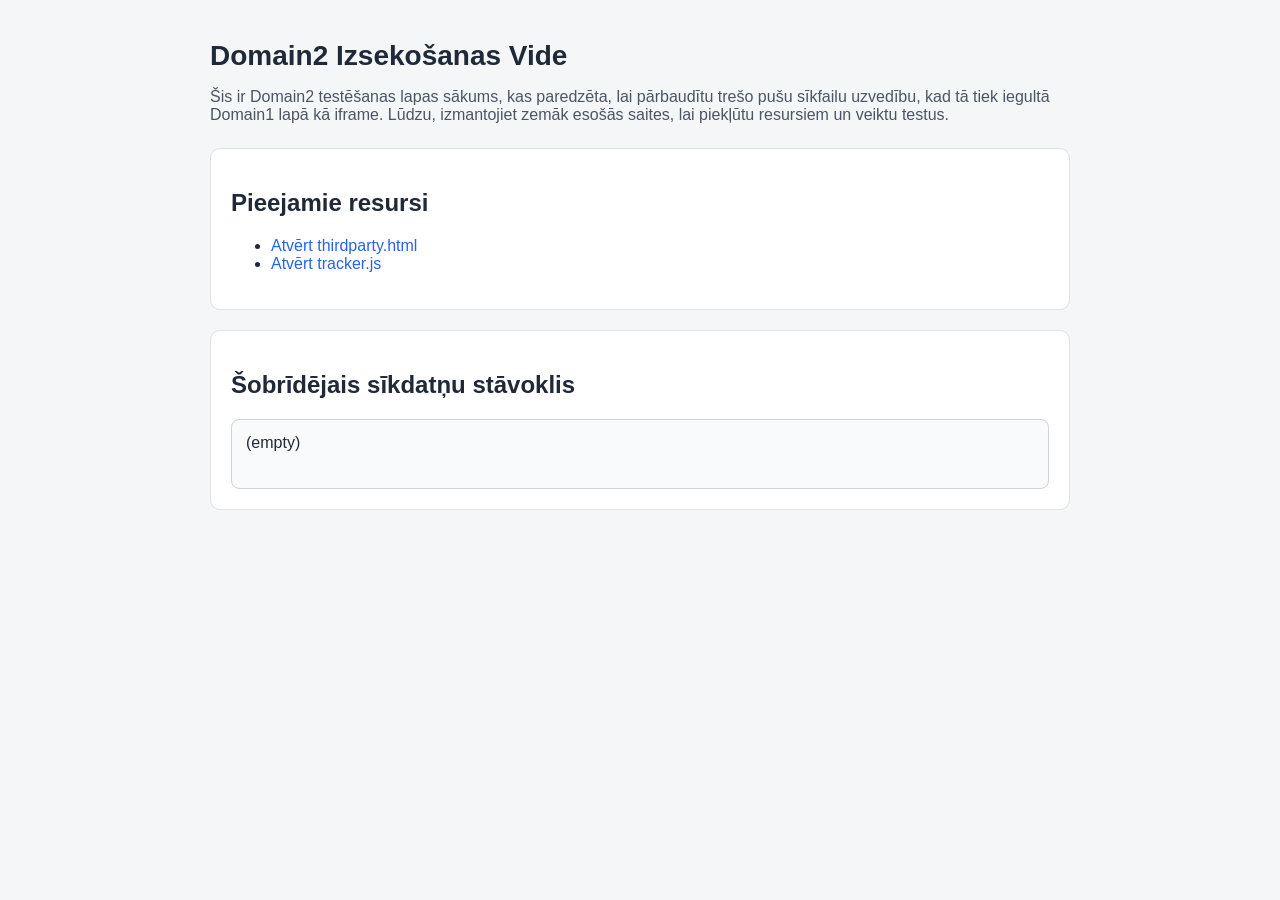
==== index.html @ cfa567f3 "commit" ====
<!doctype html>
<html lang="en">
<head>
    <meta charset="UTF-8">
    <meta name="viewport" content="width=device-width, initial-scale=1.0">
    <title>Domain2 Izsekošanas Vide</title>
    <link rel="stylesheet" href="style.css">
</head>
<body>
    <main class="container">
        <h1>Domain2 Izsekošanas Vide</h1>
        <p class="subtitle">
            Šis ir Domain2 testēšanas lapas sākums, kas paredzēta, lai pārbaudītu trešo pušu sīkfailu uzvedību, kad tā tiek iegultā Domain1 lapā kā iframe. Lūdzu, izmantojiet zemāk esošās saites, lai piekļūtu resursiem un veiktu testus.
        </p>

    <section class="card">
        <h2>Pieejamie resursi</h2>
        <ul>
            <li><a href="thirdparty.html">Atvērt thirdparty.html</a></li>
            <li><a href="tracker.js">Atvērt tracker.js</a></li>
        </ul>
    </section>

    <section class="card">
        <h2>Šobrīdējais sīkdatņu stāvoklis</h2>
        <div id="cookieOutput" class="result-box">(pārbauda...)</div>
    </section>
    </main>

    <script>
        const cookieOutput = document.getElementById("cookieOutput");
        cookieOutput.textContent = document.cookie || "(empty)";
    </script>
</body>
</html>
---- style.css ----
* {
    box-sizing: border-box;
}

body {
    margin: 0;
    font-family: Arial, sans-serif;
    background: #f4f6f8;
    color: #1f2937;
}

.container {
    max-width: 900px;
    margin: 40px auto;
    padding: 0 20px 40px;
}

.container.narrow {
    max-width: 720px;
}

h1 {
    margin-bottom: 10px;
    font-size: 28px;
}

.subtitle {
    margin-bottom: 24px;
    color: #4b5563;
}

.card {
    background: #ffffff;
    border: 1px solid #dbe2ea;
    border-radius: 10px;
    padding: 20px;
    margin-bottom: 20px;
}

.result-box {
    min-height: 70px;
    padding: 14px;
    border: 1px solid #d1d5db;
    border-radius: 8px;
    background: #f9fafb;
    white-space: pre-wrap;
    word-break: break-word;
}

.button-group {
    display: flex;
    flex-wrap: wrap;
    gap: 12px;
}

button {
    padding: 12px 16px;
    border: none;
    border-radius: 8px;
    background: #2563eb;
    color: white;
    cursor: pointer;
    font-size: 14px;
}

button:hover {
    opacity: 0.92;
}

button.secondary {
    background: #6b7280;
}

a {
    color: #2563eb;
    text-decoration: none;
}

a:hover {
    text-decoration: underline;
}
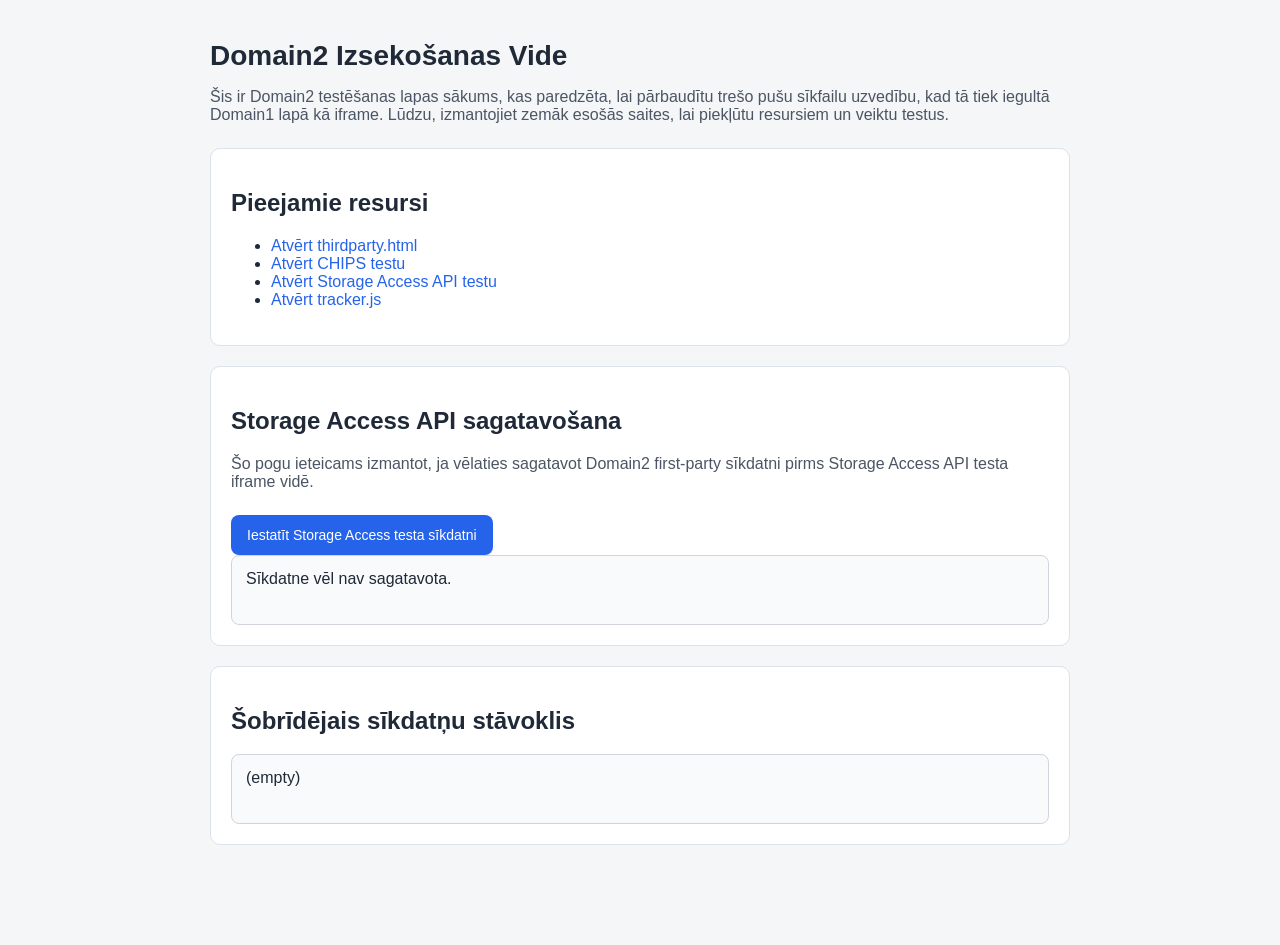
==== commit 88eb6180: "Enhance index.html with Storage Access features Added new functionality for Storage Access API prepa" ====
--- a/index.html
+++ b/index.html
@@ -1,5 +1,5 @@
 <!doctype html>
-<html lang="en">
+<html lang="lv">
 <head>
     <meta charset="UTF-8">
     <meta name="viewport" content="width=device-width, initial-scale=1.0">
@@ -17,19 +17,61 @@
         <h2>Pieejamie resursi</h2>
         <ul>
             <li><a href="thirdparty.html">Atvērt thirdparty.html</a></li>
+            <li><a href="thirdparty.html?mode=chips">Atvērt CHIPS testu</a></li>
+            <li><a href="thirdparty.html?mode=storage-access">Atvērt Storage Access API testu</a></li>
             <li><a href="tracker.js">Atvērt tracker.js</a></li>
         </ul>
     </section>
 
-    <section class="card">
-        <h2>Šobrīdējais sīkdatņu stāvoklis</h2>
-        <div id="cookieOutput" class="result-box">(pārbauda...)</div>
-    </section>
+        <section class="card">
+            <h2>Storage Access API sagatavošana</h2>
+            <p class="subtitle">Šo pogu ieteicams izmantot, ja vēlaties sagatavot Domain2 first-party sīkdatni pirms Storage Access API testa iframe vidē.</p>
+            <div class="button-group">
+                <button id="prepareStorageAccessBtn">Iestatīt Storage Access testa sīkdatni</button>
+            </div>
+            <div id="storageAccessSetupOutput" class="result-box">Sīkdatne vēl nav sagatavota.</div>
+        </section>
+
+        <section class="card">
+            <h2>Šobrīdējais sīkdatņu stāvoklis</h2>
+            <div id="cookieOutput" class="result-box">(pārbauda...)</div>
+        </section>
     </main>
 
     <script>
         const cookieOutput = document.getElementById("cookieOutput");
-        cookieOutput.textContent = document.cookie || "(empty)";
+        const storageAccessSetupOutput = document.getElementById("storageAccessSetupOutput");
+        const prepareStorageAccessBtn = document.getElementById("prepareStorageAccessBtn");
+
+        function refreshCookieOutput() {
+            cookieOutput.textContent = document.cookie || "(empty)";
+        }
+
+        async function prepareStorageAccessCookie() {
+            const testId = "saa_" + Date.now();
+
+            try {
+                const response = await fetch(`/api/set-storage-access-cookie?test_id=${encodeURIComponent(testId)}`, {
+                    method: "GET",
+                    credentials: "include"
+                });
+                const data = await response.json();
+
+                storageAccessSetupOutput.textContent =
+                    "Storage Access API sagatavošanas sīkdatne iestatīta." +
+                    `Set endpoint statuss: ${response.status}` +
+                    `Vērtība: ${data.cookieValue || "(nav)"}`;
+            } catch (error) {
+                storageAccessSetupOutput.textContent =
+                    "Neizdevās iestatīt Storage Access API sagatavošanas sīkdatni." +
+                    `Iemesls: ${error.message}`;
+            }
+
+            refreshCookieOutput();
+        }
+
+        prepareStorageAccessBtn.addEventListener("click", prepareStorageAccessCookie);
+        refreshCookieOutput();
     </script>
 </body>
-</html>+</html>
